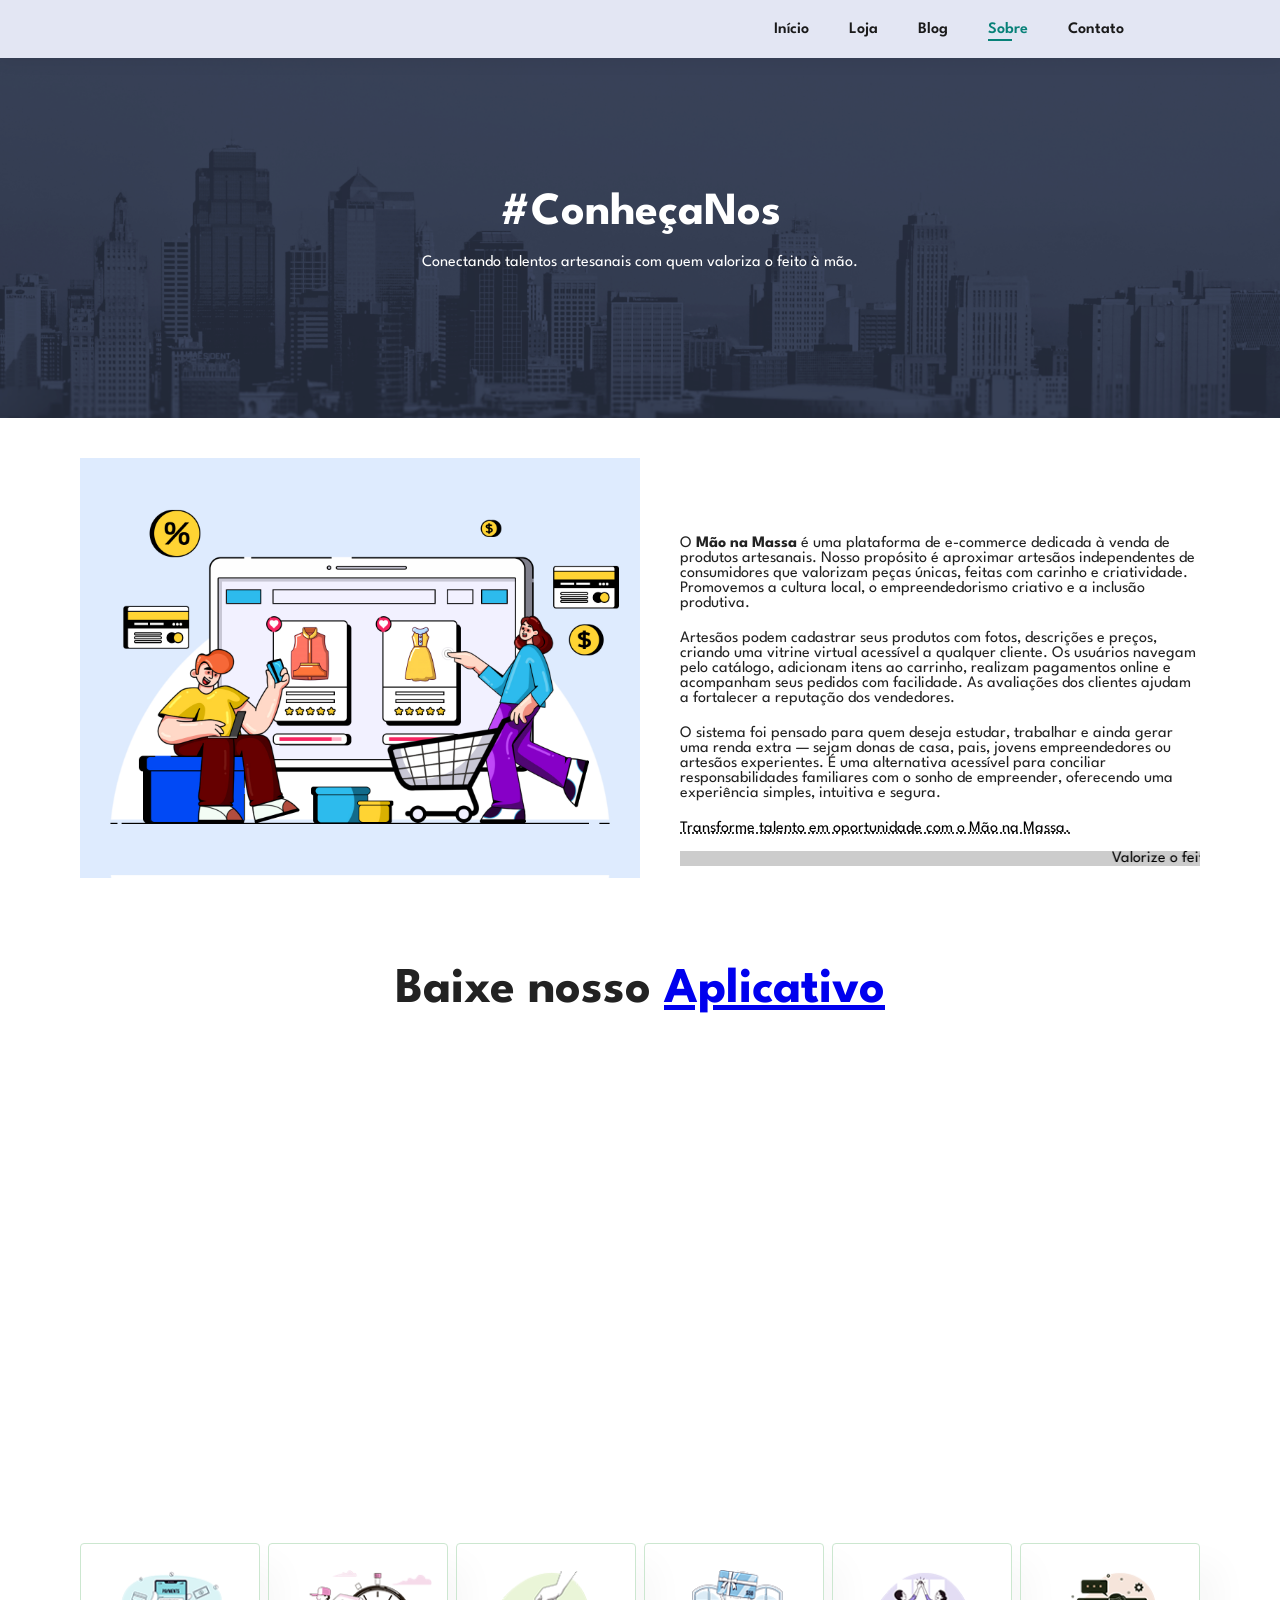
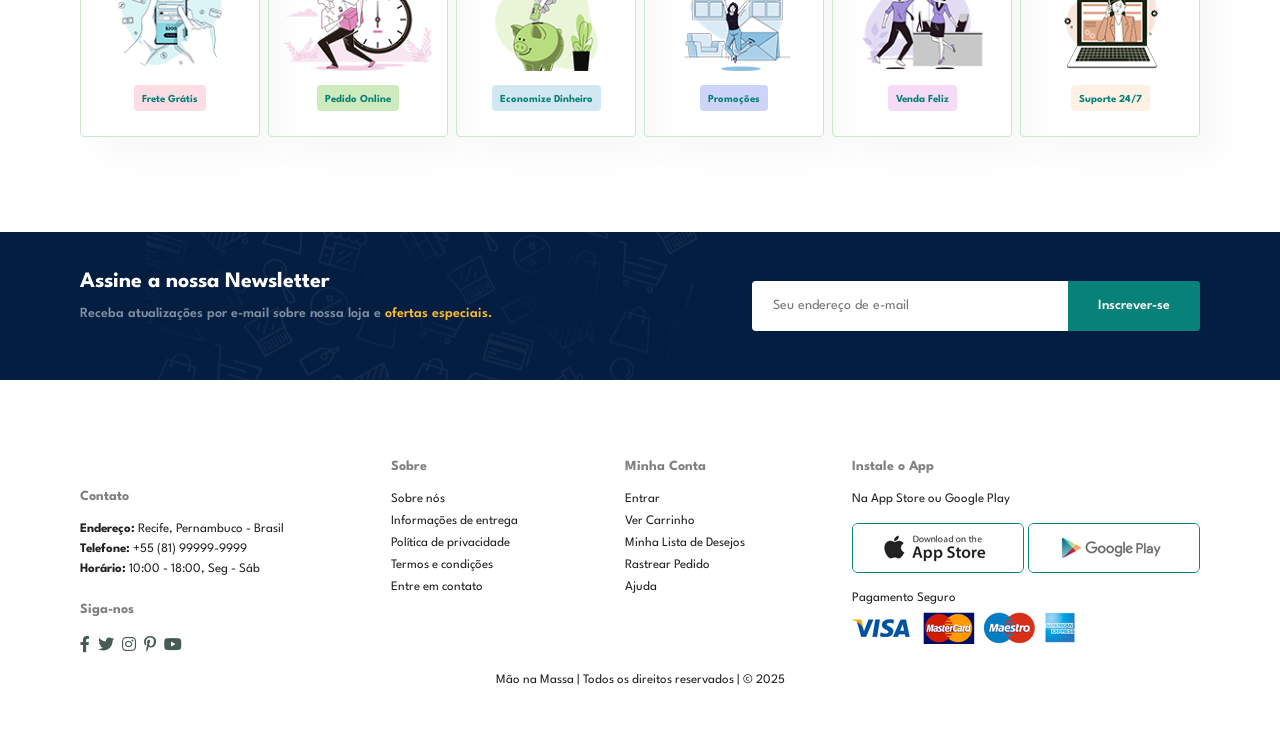
==== about.html @ 7a9ef078 "inicial" ====
<!DOCTYPE html>
<html lang="pt-BR">

<head>
    <meta charset="UTF-8">
    <meta http-equiv="X-UA-Compatible" content="IE=edge">
    <meta name="viewport" content="width=device-width, initial-scale=1.0">
    <title>Loja Virtual</title>

    <!-- font-awesome cdn link -->
    <link rel="stylesheet" href="https://pro.fontawesome.com/releases/v5.10.0/css/all.css" />

    <!-- link do arquivo CSS personalizado -->
    <link rel="stylesheet" href="style.css">
</head>

<body>

    <section id="header">
        <a href="#"><img src="images/logo.png" class="logo" alt=""></a>
        <div>
            <ul id="navbar">
                <li><a href="index.html">Início</a></li>
                <li><a href="shop.html">Loja</a></li>
                <li><a href="blog.html">Blog</a></li>
                <li><a class="active" href="about.html">Sobre</a></li>
                <li><a href="contact.html">Contato</a></li>
                <li id="lg-bag"><a href="cart.html"><i class="far fa-shopping-bag"></i></a></li>
                <a href="#" id="close"><i class="far fa-times"></i></a>
            </ul>
        </div>
        <div id="mobile">
            <a href="cart.html"><i class="far fa-shopping-bag"></i></a>
            <i id="bar" class="fas fa-outdent"></i>
        </div>
    </section>

    <section id="page-header" class="about-header">
        <h2>#ConheçaNos</h2>
        <p>Conectando talentos artesanais com quem valoriza o feito à mão.</p>
    </section>
    
    <section id="about-head" class="section-p1">
        <img src="images/about/a6.jpg" alt="Artesão trabalhando em peça artesanal">
        <div>
            <h2>Quem Somos?</h2>
            <p>O <strong>Mão na Massa</strong> é uma plataforma de e-commerce dedicada à venda de produtos artesanais. Nosso propósito é aproximar artesãos independentes de consumidores que valorizam peças únicas, feitas com carinho e criatividade. Promovemos a cultura local, o empreendedorismo criativo e a inclusão produtiva.</p>
            <p>Artesãos podem cadastrar seus produtos com fotos, descrições e preços, criando uma vitrine virtual acessível a qualquer cliente. Os usuários navegam pelo catálogo, adicionam itens ao carrinho, realizam pagamentos online e acompanham seus pedidos com facilidade. As avaliações dos clientes ajudam a fortalecer a reputação dos vendedores.</p>
            <p>O sistema foi pensado para quem deseja estudar, trabalhar e ainda gerar uma renda extra — sejam donas de casa, pais, jovens empreendedores ou artesãos experientes. É uma alternativa acessível para conciliar responsabilidades familiares com o sonho de empreender, oferecendo uma experiência simples, intuitiva e segura.</p>
            <abbr title="">Transforme talento em oportunidade com o Mão na Massa.</abbr>
            <br><br>
            <marquee bgcolor="#ccc" loop="-1" scrollamount="5" width="100%">
                Valorize o feito à mão. Compre de quem faz com o coração.
            </marquee>
        </div>
    </section>

    <section id="about-app" class="section-p1">
        <h1>Baixe nosso <a href="#">Aplicativo</a></h1>
        <div class="video">
            <video autoplay muted loop src="images/about/1.mp4"></video>
        </div>
    </section>

    <section id="feature" class="section-p1">
        <div class="fe-box">
            <img src="images/features/f1.png" alt="">
            <h6>Frete Grátis</h6>
        </div>
        <div class="fe-box">
            <img src="images/features/f2.png" alt="">
            <h6>Pedido Online</h6>
        </div>
        <div class="fe-box">
            <img src="images/features/f3.png" alt="">
            <h6>Economize Dinheiro</h6>
        </div>
        <div class="fe-box">
            <img src="images/features/f4.png" alt="">
            <h6>Promoções</h6>
        </div>
        <div class="fe-box">
            <img src="images/features/f5.png" alt="">
            <h6>Venda Feliz</h6>
        </div>
        <div class="fe-box">
            <img src="images/features/f6.png" alt="">
            <h6>Suporte 24/7</h6>
        </div>
    </section>

    <section id="newsletter" class="section-p1 section-m1">
        <div class="newstext">
            <h4>Assine a nossa Newsletter</h4>
            <p>Receba atualizações por e-mail sobre nossa loja e <span>ofertas especiais.</span></p>
        </div>
        <div class="form">
            <input type="text" placeholder="Seu endereço de e-mail">
            <button class="normal">Inscrever-se</button>
        </div>
    </section>

    <footer class="section-p1">
        <div class="col">
            <img class="logo" src="images/logo.png" alt="">
            <h4>Contato</h4>
            <p><strong>Endereço:</strong> Recife, Pernambuco - Brasil</p>
            <p><strong>Telefone:</strong> +55 (81) 99999-9999</p>
            <p><strong>Horário:</strong> 10:00 - 18:00, Seg - Sáb</p>
            <div class="follow">
                <h4>Siga-nos</h4>
                <div class="icon">
                    <i class="fab fa-facebook-f"></i>
                    <i class="fab fa-twitter"></i>
                    <i class="fab fa-instagram"></i>
                    <i class="fab fa-pinterest-p"></i>
                    <i class="fab fa-youtube"></i>
                </div>
            </div>
        </div>
        <div class="col">
            <h4>Sobre</h4>
            <a href="#">Sobre nós</a>
            <a href="#">Informações de entrega</a>
            <a href="#">Política de privacidade</a>
            <a href="#">Termos e condições</a>
            <a href="#">Entre em contato</a>
        </div>
        <div class="col">
            <h4>Minha Conta</h4>
            <a href="#">Entrar</a>
            <a href="#">Ver Carrinho</a>
            <a href="#">Minha Lista de Desejos</a>
            <a href="#">Rastrear Pedido</a>
            <a href="#">Ajuda</a>
        </div>
        <div class="col install">
            <h4>Instale o App</h4>
            <p>Na App Store ou Google Play</p>
            <div class="row">
                <img src="images/pay/app.jpg" alt="">
                <img src="images/pay/play.jpg" alt="">
            </div>
            <p>Pagamento Seguro</p>
            <img src="images/pay/pay.png" alt="">
        </div>
        <div class="copyright">
            <p>Mão na Massa | Todos os direitos reservados | &#169; 2025</p>
        </div>
    </footer>

    <!-- link do arquivo JavaScript -->
    <script src="script.js"></script>
</body>

</html>
---- style.css ----
@import url('https://fonts.googleapis.com/css2?family=Spartan:wght@100;200;300;400;500;600;700;800;900&display=swap');

* {
    margin: 0;
    padding: 0;
    box-sizing: border-box;
    font-family: 'Spartan',sans-serif;
}

h1 {
    font-size: 50px;
    line-height: 64px;
    color: #222;
}

h2 {
    font-size: 46px;
    line-height: 54px;
    color: #ffffff;
}

#hero p{
    color: #fff;
}

h4 {
    font-size: 20px;
    color: #818080;
}

h6 {
    font-weight: 700;
    font-size: 12x;
}

p {
    font-size: 16px;
    color: #222;
    margin: 15px 0 20px 0;
}

.section-p1 {
    padding: 40px 80px;
}

.section-m1 {
    margin: 40px 0;
}

button.normal {
    font-size: 14px;
    font-weight: 600;
    padding: 15px 30px;
    color: #000;
    background-color: #fff;
    border-radius: 4px;
    cursor: pointer;
    border: none;
    outline: none;
    transition: 0.2s ease;
}

button.white {
    font-size: 13px;
    font-weight: 600;
    padding: 11px 18px;
    color: #fff;
    background-color: transparent;
    cursor: pointer;
    border: 1px solid #fff;
    outline: none;
    transition: 0.2s ease;
}

body {
    width: 100%;
}

/* Header Start */

#header {
    display: flex;
    align-items: center;
    justify-content: space-between;
    padding: 20px 80px;
    background: #E3E6F3;
    box-shadow: 0 5px 15px rgba(0, 0, 0, 0.06);
    z-index: 999;
    position: sticky;
    top: 0;
}

#navbar {
    display: flex;
    align-items: center;
    justify-content: center;
}

#navbar li {
    list-style: none;
    padding: 0 20px;
    position: relative;
}

#navbar li a {
    text-decoration: none;
    font-size: 16px;
    font-weight: 600;
    color: #1a1a1a;
    transition: 0.3s ease; 
}

#navbar li a:hover,
#navbar li a.active {
    color: #088178;
}

#navbar li a:hover::after,
#navbar li a.active::after {
    content: "";
    width: 30%;
    height: 2px;
    background: #088178;
    position: absolute;
    bottom: -4px;
    left: 20px;
}

#close {
    display: none;
}

#mobile {
    display: none;
    align-items: center;
}

/* Home Page */

#hero {
    background-image: url(images/hero4.jpg);
    width: 100%;
    height: 90vh;
    background-size: cover;
    background-position: top 25% right 0;
    padding: 0 80px;
    display: flex;
    flex-direction: column;
    align-items: flex-start;
    justify-content: center;
}

#hero h4 {
    padding-bottom: 15px;
}

#hero h1 {
    color: #088178;
}

#hero button {
    background-image: url(images/button.png);
    background-color: transparent;
    color: #088178;
    border: 0;
    padding: 14px 80px 14px 65px;
    background-repeat: no-repeat;
    cursor: pointer;
    font-weight: 700;
    font-size: 15px;
}

#feature {
    display: flex;
    align-items: center;
    justify-content: space-between;
    flex-wrap: wrap;
}

#feature .fe-box {
    width: 180px;
    text-align: center;
    padding: 25px 15px;
    box-shadow: 20px 20px 34px rgba(0, 0, 0, 0.03);
    border: 1px solid #cce7d0;
    border-radius: 4px;
    margin: 15px 0;
}

#feature .fe-box:hover {
    box-shadow: 10px 10px 54px rgba(70, 62, 221, 0.1);
}

#feature .fe-box img{
    width: 100%;
    margin-bottom: 10px;
}

#feature .fe-box h6 {
    display: inline-block;
    padding: 9px 8px 6px 8px;
    line-height: 1;
    border-radius: 4px;
    color: #088178;
    background-color: #fddde4;
}

#feature .fe-box:nth-child(2) h6 {
    background-color: #cdebbc;
}

#feature .fe-box:nth-child(3) h6 {
    background-color: #d1e8f2;
}

#feature .fe-box:nth-child(4) h6 {
    background-color: #cdd4f8;
}

#feature .fe-box:nth-child(5) h6 {
    background-color: #f6dbf6;
}

#feature .fe-box:nth-child(6) h6 {
    background-color: #fff2e5;
}

#product1 {
    text-align: center;
}

#product1 .pro-container {
    display: flex;
    justify-content: space-between;
    padding-top: 20px;
    flex-wrap: wrap;
}

#product1 .pro {
    width: 23%;
    min-width: 250px;
    padding: 10px 12px;
    border: 1px solid #cce7d0;
    border-radius: 25px;
    cursor: pointer;
    box-shadow: 20px 20px 30px rgba(0, 0, 0, 0.02);
    margin: 15px 0;
    transition: 0.2s ease;
    position: relative;
}

#product1 .pro:hover {
    box-shadow: 20px 20px 30px rgba(0, 0, 0, 0.06);
}

#product1 .pro img {
    width: 100%;
    border-radius: 20px;   
}

#product1 .pro .des {
    text-align: start;
    padding: 10px 0;
}

#product1 .pro .des span {
    color: #606063;
    font-size: 12px;
}

#product1 .pro .des h5 {
    padding-top: 7px;
    color: #1a1a1a;
    font-size: 14px;
}

#product1 .pro .des i {
    font-size: 12px;
    color: rgb(243, 181, 25);
}

#product1 .pro .des h4 {
    padding-top: 7px;
    font-size: 15px;
    font-weight: 700;
    color: #088178;
}

#product1 .pro .cart {
    width: 40px;
    height: 40px;
    line-height: 40px;
    border-radius: 50px;
    background-color: #e8f6ea;
    font-weight: 500;
    color: #088178;
    border: 1px solid #cce7d0;
    position: absolute;
    bottom: 20px;
    right: 10px;
}

#banner {
    display: flex;
    flex-direction: column;
    justify-content: center;
    align-items: center;
    text-align: center;
    background-image: url(images/banner/b2.jpg);
    background-size: cover;
    background-position: center;
    width: 100%;
    height: 40vh;
}

#banner h4 {
    color: #fff;
    font-size: 16px;
}

#banner h2 {
    color: #fff;
    font-size: 30px;
    padding: 10px 0;
}

#banner h2 span {
    color: #ef3636;
}

#banner button:hover {
    background-color: #088178;
    color: #fff;
}






#newsletter {
    display: flex;
    justify-content: space-between;
    align-items: center;
    flex-wrap: wrap;
    background-image: url(images/banner/b14.png);
    background-repeat: no-repeat;
    background-position: 20% 30%;
    background-color: #041e42;
}

#newsletter h4 {
    font-size: 22px;
    font-weight: 700;
    color: #fff;
}

#newsletter p {
    font-size: 14px;
    font-weight: 600;
    color: #818EA0;
}

#newsletter p span{ 
    color: #ffbd27;
}

#newsletter .form {
    display: flex;
    width: 40%;
}

#newsletter input {
    height: 3.125rem;
    padding: 0 1.25rem;
    font-size: 14px;
    width: 100%;
    border: 1px solid transparent;
    border-radius: 4px;
    outline: none;
    border-top-right-radius: 0;
    border-bottom-right-radius: 0;
}

#newsletter button {
    background-color: #088178;
    color: #fff;
    white-space: nowrap;
    border-top-left-radius: 0;
    border-bottom-left-radius: 0;
}

footer {
    display: flex;
    justify-content: space-between;
    flex-wrap: wrap;
}

footer .col {
    display: flex;
    flex-direction: column;
    align-items: flex-start;
    margin-bottom: 20px;
}

footer .logo {
    margin-bottom: 30px;
}

footer h4 {
    font-size: 14px;
    padding-bottom: 20px;
}

footer p {
    font-size: 13px;
    margin: 0 0 8px 0;
}

footer a {
    font-size: 13px;
    text-decoration: none;
    color: #222;
    margin: 0 0 10px 0;
}

footer .follow {
    margin-top: 20px;
}

footer .follow i{
    color: #465b52;
    padding-right: 4px;
    cursor: pointer;
}

footer .install .row img{
    border: 1px solid #088178;
    border-radius: 6px;
    margin: 10px 0 15px 0;
}

footer .follow i:hover,
footer a:hover {
    color: #088178;
}

footer .copyright {
    width: 100%;
    text-align: center;
}

/* Shop Page */

#page-header {
    background-image: url(images/banner/b1.jpg);
    width: 100%;
    height: 40vh;
    background-size: cover;
    display: flex;
    justify-content: center;
    text-align: center;
    flex-direction: column;
    padding: 14px;
}

#page-header h2,
#page-header p {
    color: #fff;
}

#pagination {
    text-align: center;
}

#pagination a {
    text-decoration: none;
    background-color: #088178;
    padding: 15px 20px;
    border-radius: 4px;
    color: #fff;
    font-weight: 600;
}

#pagination a i {
    font-size: 16px;
    font-weight: 600;
}

/* Single Product Page */

#productdetails {
    display: flex;
    margin-top: 20px;
}

#productdetails .single-pro-image{
    width: 40%;
    margin-right: 50px;
}

.small-image-group {
    display: flex;
    justify-content: space-between;
}

.small-img-col {
    flex-basis: 24%;
    cursor: pointer;
}

#productdetails .single-pro-details {
    width: 50%;
    padding-top: 30px;
}

#productdetails .single-pro-details h4 {
    padding: 40px 0 20px 0;
}

#productdetails .single-pro-details h2 {
    font-size: 26px;
}

#productdetails .single-pro-details select {
    display: block;
    padding: 5px 10px;
    margin-bottom: 10px;
}

#productdetails .single-pro-details input {
    width: 50px;
    height: 47px;
    padding-left: 10px;
    font-size: 16px;
    margin-right: 10px;
}

#productdetails .single-pro-details button {
    background-color: #088178;
    color: #fff;
}

#productdetails .single-pro-details input:focus {
    outline: none;
}

#productdetails .single-pro-details span {
    line-height: 25px;
}

/* Blog Page */

#page-header.blog-header {
    background-image: url(images/banner/b19.jpg);
}

#blog {
    padding: 150px 150px 0 150px;
}

#blog .blog-box {
    display: flex;
    align-items: center;
    width: 100%;
    position: relative;
    padding-bottom: 90px;
}

#blog .blog-img {
    width: 50%;
    margin-right: 40px;
}

#blog img {
    width: 100%;
    height: 300px;
    object-fit: cover;
}

#blog .blog-details {
    width: 50%;
}

#blog .blog-details a {
    text-decoration: none;
    font-size: 11px;
    color: #000;
    font-weight: 700;
    position: relative;
    transition: 0.3s;
}

#blog .blog-details a::after {
    content: "";
    width: 50px;
    height: 1px;
    background-color: #000;
    position: absolute;
    top: 4px;
    right: -60px;
}

#blog .blog-details a:hover {
    color: #088178;
}

#blog .blog-details a:hover::after {
    background-color: #088178;
}

#blog .blog-box h1 {
    position: absolute;
    top: -40px;
    left: 0;
    font-size: 70px;
    font-weight: 700;
    color: #c9cbce;
    z-index: -9;
}

/* About Page */

#page-header.about-header {
    background-image: url(images/about/banner.png);
}

#about-head {
    display: flex;
    align-items: center;
}

#about-head img {
    width: 50%;
    height: auto;
}

#about-head div {
    padding-left: 40px;
}


#about-app {
    text-align: center;
}

#about-app .video {
    width: 70%;
    height: 100%;
    margin: 30px auto 0 auto;
} 

#about-app .video video {
    width: 100%;
    height: 100%;
    border-radius: 20px;
}

/* Contact Page */

#contact-details {
    display: flex;
    align-items: center;
    justify-content: space-between;
}

#contact-details .details {
    width: 40%;
}

#contact-details .details span,
#form-details form span {
    font-size: 12px;
}

#contact-details .details h2,
#form-details form h2 {
    font-size: 26px;
    line-height: 35px;
    padding: 20px 0;
}

#contact-details .details h3 {
    font-size: 16px;
    padding-bottom: 15px;
}

#contact-details .details li {
    list-style: none;
    display: flex;
    padding: 10px 0;
    align-items: center;
}

#contact-details .details li i {
    font-size: 14px;
    padding-right: 22px;
}

#contact-details .details li p {
    margin: 0;
    font-size: 14px;
}

#contact-details .map {
    width: 55%;
    height: 400px;
}

#contact-details .map iframe {
    width: 100%;
    height: 100%;
}

#form-details {
    display: flex;
    justify-content: space-between;
    margin: 30px;
    padding: 80px;
    border: 1px solid #e1e1e1;
}

#form-details form {
    width: 65%;
    display: flex;
    flex-direction: column;
    align-items: flex-start;
}

#form-details form input,
#form-details form textarea {
    width: 100%;
    padding: 12px 15px;
    outline: none;
    margin-bottom: 20px;
    border: 1px solid #e1e1e1;
}

#form-details form button {
    background-color: #088178;
    color: #fff;
}

#form-details .people div {
    padding-bottom: 25px;
    display: flex;
    align-items: flex-start;
}

#form-details .people div img {
    width: 65px;
    height: 65px;
    object-fit: cover;
    margin-right: 15px;
}

#form-details .people div p {
    margin: 0;
    font-size: 13px;
    line-height: 25px;
}

#form-details .people div span {
    display: block;
    color: #000;
    font-size: 16px;
    font-weight: 600;
}

/* Cart Page */

#cart {
    overflow-x: auto;
}

#cart table {
    width: 100%;
    border-collapse: collapse;
    table-layout: fixed;
    white-space: nowrap;
}

#cart table img {
    width: 70px;
}

#cart table td:nth-child(1) {
    width: 100px;
    text-align: center;
}

#cart table td:nth-child(2) {
    width: 150px;
    text-align: center;
}

#cart table td:nth-child(3) {
    width: 250px;
    text-align: center;
}

#cart table td:nth-child(4),
#cart table td:nth-child(5),
#cart table td:nth-child(6) {
    width: 150px;
    text-align: center;
}

#cart table td:nth-child(5) input{
    width: 70px;
    padding: 10px 5px 10px 15px;
}

#cart table thead {
    border: 1px solid #e2e9e1;
    border-left: none;
    border-right: none;
}

#cart table thead td {
    font-weight: 700;
    text-transform: uppercase;
    font-size: 13px;
    padding: 18px 0;
}

#cart table tbody tr td {
    padding-top: 15px;
}

#cart table tbody td {
    font-size: 13px;
}

#cart-add {
    display: flex;
    flex-wrap: wrap;
    justify-content: space-between;
}

#cart-add .coupon {
    width: 50%;
    margin-bottom: 30px;
}

#cart-add .coupon h3,
#cart-add .subtotal h3 {
    padding-bottom: 15px;
}
 
#cart-add .coupon input {
    padding: 10px 20px;
    outline: none;
    width: 60%;
    margin-right: 10px;
    border: 1px solid #e2e9e1;
}

#cart-add .coupon button,
#cart-add .subtotal button {
    background-color: #088178;
    color: #fff;
    padding: 12px 20px;
}

#cart-add .subtotal {
    width: 50%;
    margin-bottom: 30px;
    border: 1px solid #e2e9e1;
    padding: 30px;
}

#cart-add .subtotal table {
    border-collapse: collapse;
    width: 100%;
    margin-bottom: 20px;
}

#cart-add .subtotal table td {
    width: 50%;
    border: 1px solid #e2e9e1;
    padding: 10px;
    font-size: 13px;
}

/* Media Query */

@media (max-width: 799px) {
    .section-p1 {
        padding: 40px 40px;
    } 

    #navbar {
        display: flex;
        flex-direction: column;
        align-items: flex-start;
        justify-content: flex-start;
        position: fixed;
        top: 0;
        right: -300px;
        height: 100vh;
        width: 300px;
        background-color: #E3E6F3;
        box-shadow: 0 40px 60px rgba(0, 0, 0, 0.1);
        padding: 80px 0 0 10px;
        transition: 0.3s;
    }

    #navbar.active {
        right: 0px;
    }

    #navbar li {
        margin-bottom: 25px;
    }

    #mobile {
        display: flex;
        align-items: center;
    }

    #mobile i {
        color: #1a1a1a;
        font-size: 24px;
        padding-left: 20px;
    }

    #close {
        display: initial;
        position: absolute;
        top: 30px;
        left: 30px;
        color: #222;
        font-size: 24px;
    }

    #lg-bag {
        display: none;
    }

    #hero {
        height: 70vh;
        padding: 0 80px;
        background-position: top 30% right 30%;
    }

    #feature {
        justify-content: center;
    }

    #feature .fe-box {
        margin: 15px 15px;
    }

    #product1 .pro-container {
        justify-content: center;
    }

    #product1 .pro {
        margin: 15px;
    }

    #banner {
        height: 20vh;
    }

    #sm-banner .banner-box {
        min-height: 100%;
        height: 30vh;
    }

    #banner3 {
        padding: 0 40px;
    }

    #banner3 .banner-box {
        width: 28%;
    }

    #newsletter .form {
        width: 70%;
    }

    /* Contact Page */

    #form-details {
        padding: 40px;
    }

    #form-details form {
        width: 50%;
    }
}

@media (max-width: 477px) {
    .section-p1 {
        padding: 20px;
    }

    #header {
        padding: 10px 30px;
    }

    h1 {
        font-size: 38px;
    }

    h2 {
        font-size: 32px;
    }

    #hero {
        padding: 0 20px;
        background-position: 55%;
    }

    #feature {
        justify-content: space-between;
    }

    #feature .fe-box {
        width: 155px;
        margin: 0 0 15px 0;
    }

    #product .pro {
        width: 100%;
    }
    
    #banner {
        height: 40vh;
    }

    #sm-banner .banner-box {
        height: 40vh;
        margin-bottom: 20px;
    }

    #banner3 {
        padding: 0 20px;
    }

    #banner3 .banner-box {
        width: 100%;
    }

    #newsletter {
        padding: 40px 20px;
    }

    #newsletter .form {
        width: 100%;
    }

    footer .copyright {
        text-align: start;
    }

    /* Single Product */
    #productdetails {
        display: flex;
        flex-direction: column;
    }

    #productdetails .single-pro-image {
        width: 100%;
        margin-right: 0px;
    }

    #productdetails .single-pro-details {
        width: 100%;
    }

    /* Blog Page */
    #blog {
        padding: 100px 20px 0 20px;
    }

    #blog .blog-box {
        display: flex;
        flex-direction: column;
        align-items: flex-start;
    }

    #blog .blog-img {
        width: 100%;
        margin-right: 0px;
        margin-bottom: 30px;
    }

    #blog .blog-details {
        width: 100%;
    }

    /* About Page */
    
    #about-head {
        flex-direction: column;
    }

    #about-head img {
        width: 100%;
        margin-bottom: 20px;
    }

    #about-head div {
        padding-left: 0px;
    }

    #about-app .video {
        width: 100%;
    }

    /* Contact Page */

    #contact-details {
        flex-direction: column;
    }

    #contact-details .details {
        width: 100%;
        margin-bottom: 30px;
    }

    #contact-details .map {
        width: 100%;
    }

    #form-details {
        margin: 10px;
        padding: 30px 10px;
        flex-wrap: wrap;
    }

    #form-details form {
        width: 100%;
        margin-bottom: 30px;
    }

    /* Cart Page */

    #cart-add {
        flex-direction: column;
    }

    #cart-add .coupon {
        width: 100%;
    }

    #cart-add .subtotal {
        width: 100%;
        padding: 20px;
    }
}
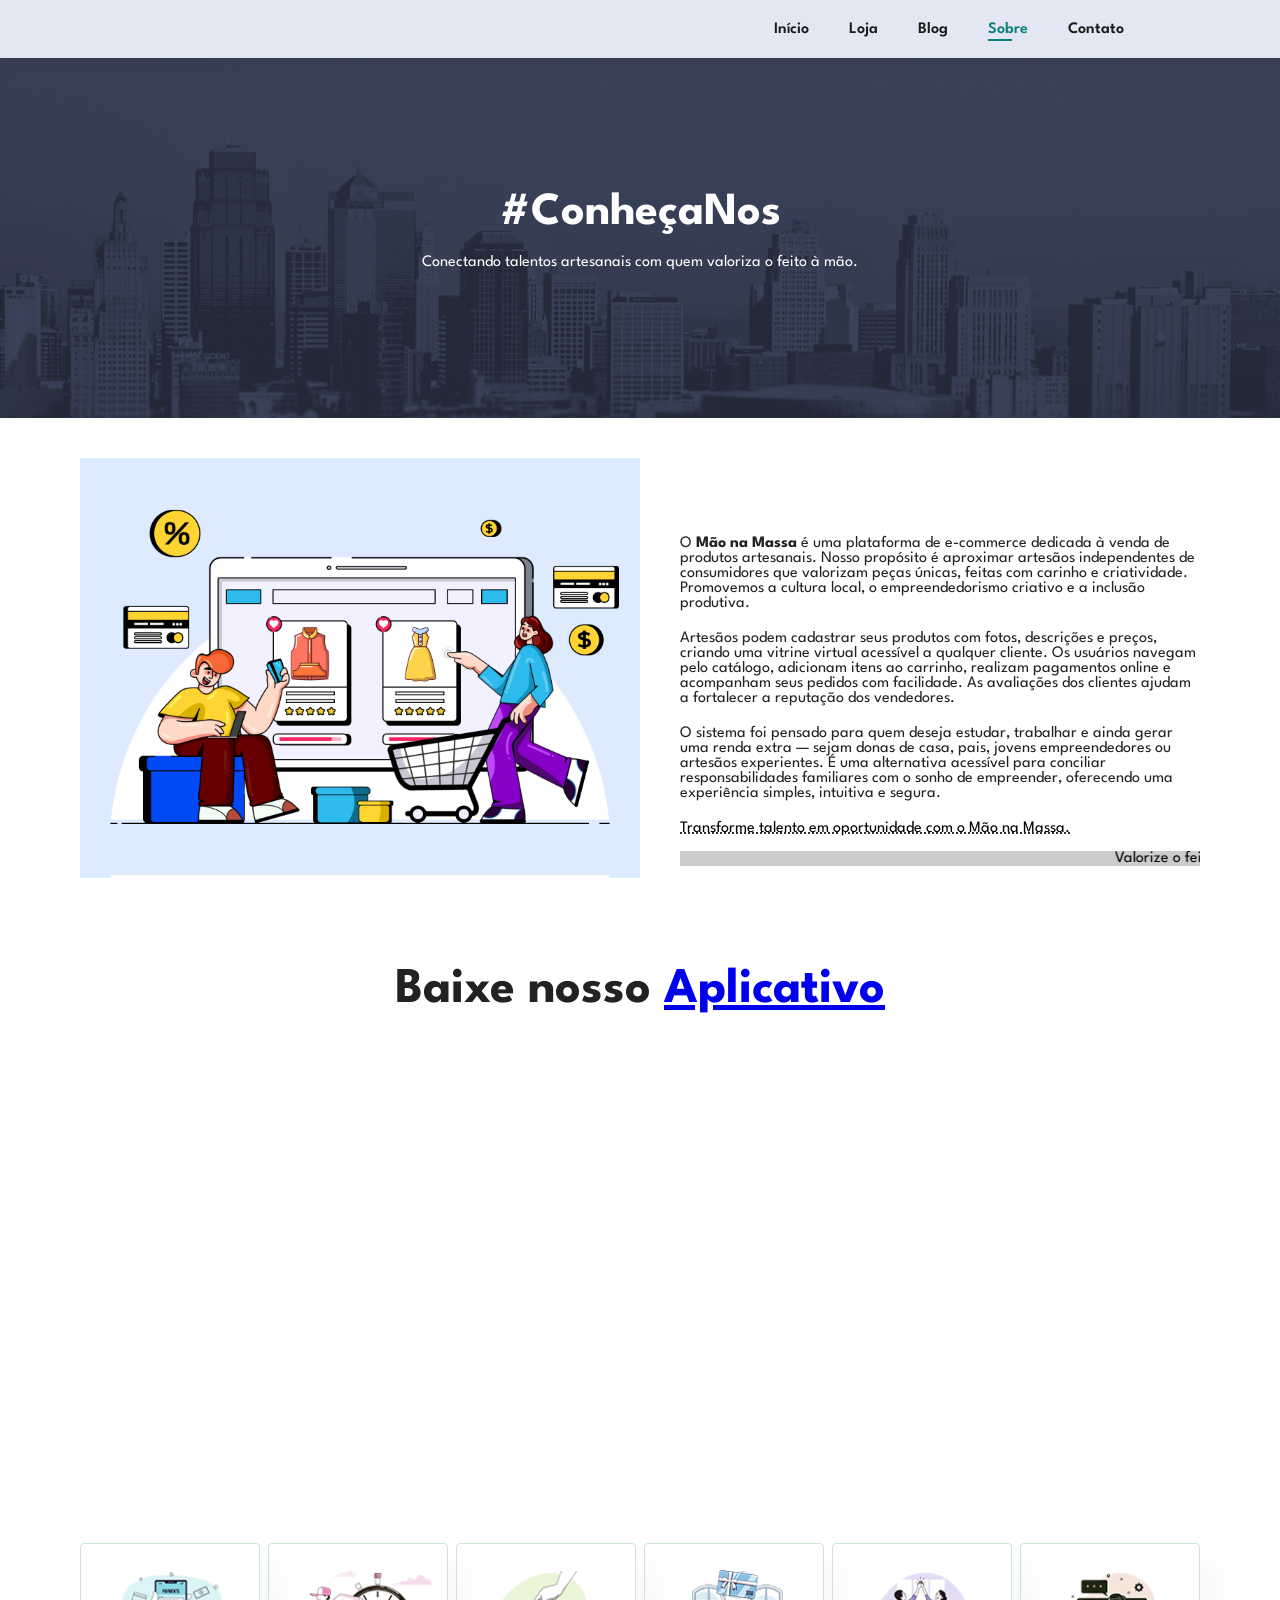
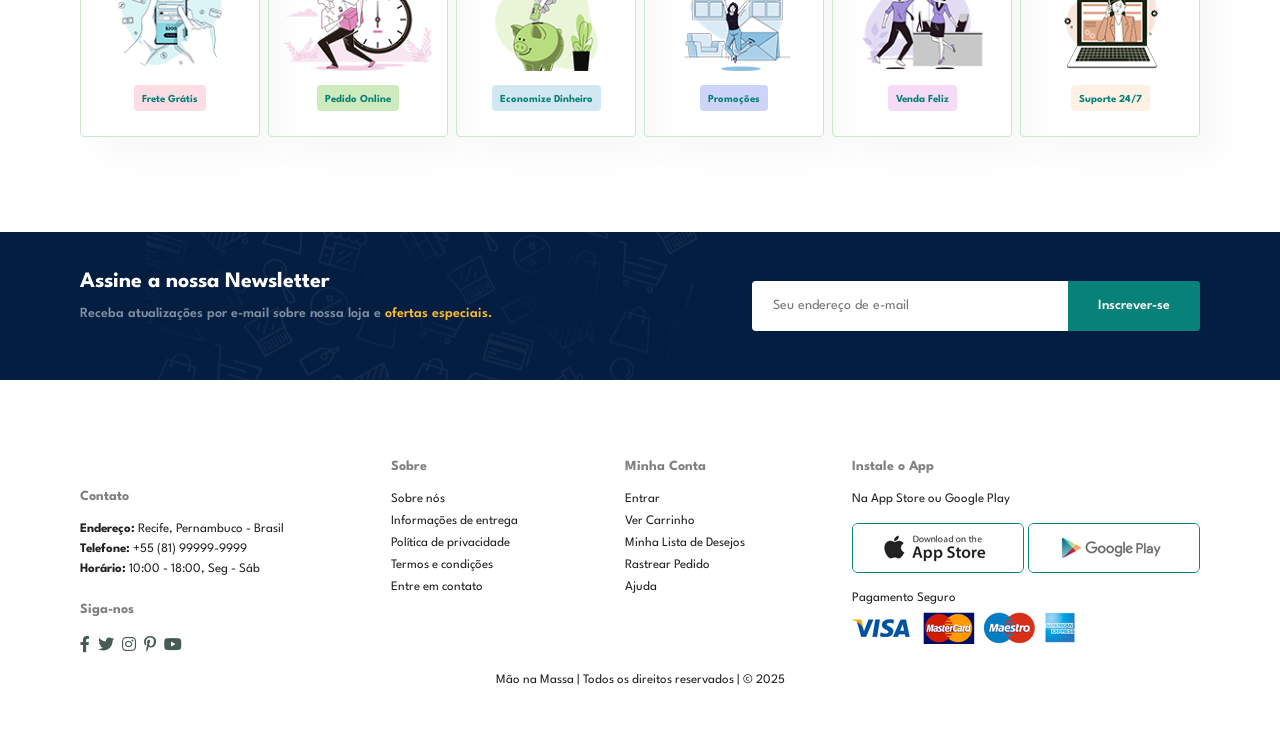
==== commit 11307103: "Att descrições" ====
--- a/about.html
+++ b/about.html
@@ -5,7 +5,7 @@
     <meta charset="UTF-8">
     <meta http-equiv="X-UA-Compatible" content="IE=edge">
     <meta name="viewport" content="width=device-width, initial-scale=1.0">
-    <title>Loja Virtual</title>
+    <title>Sobre - Mão na Massa</title>
 
     <!-- font-awesome cdn link -->
     <link rel="stylesheet" href="https://pro.fontawesome.com/releases/v5.10.0/css/all.css" />
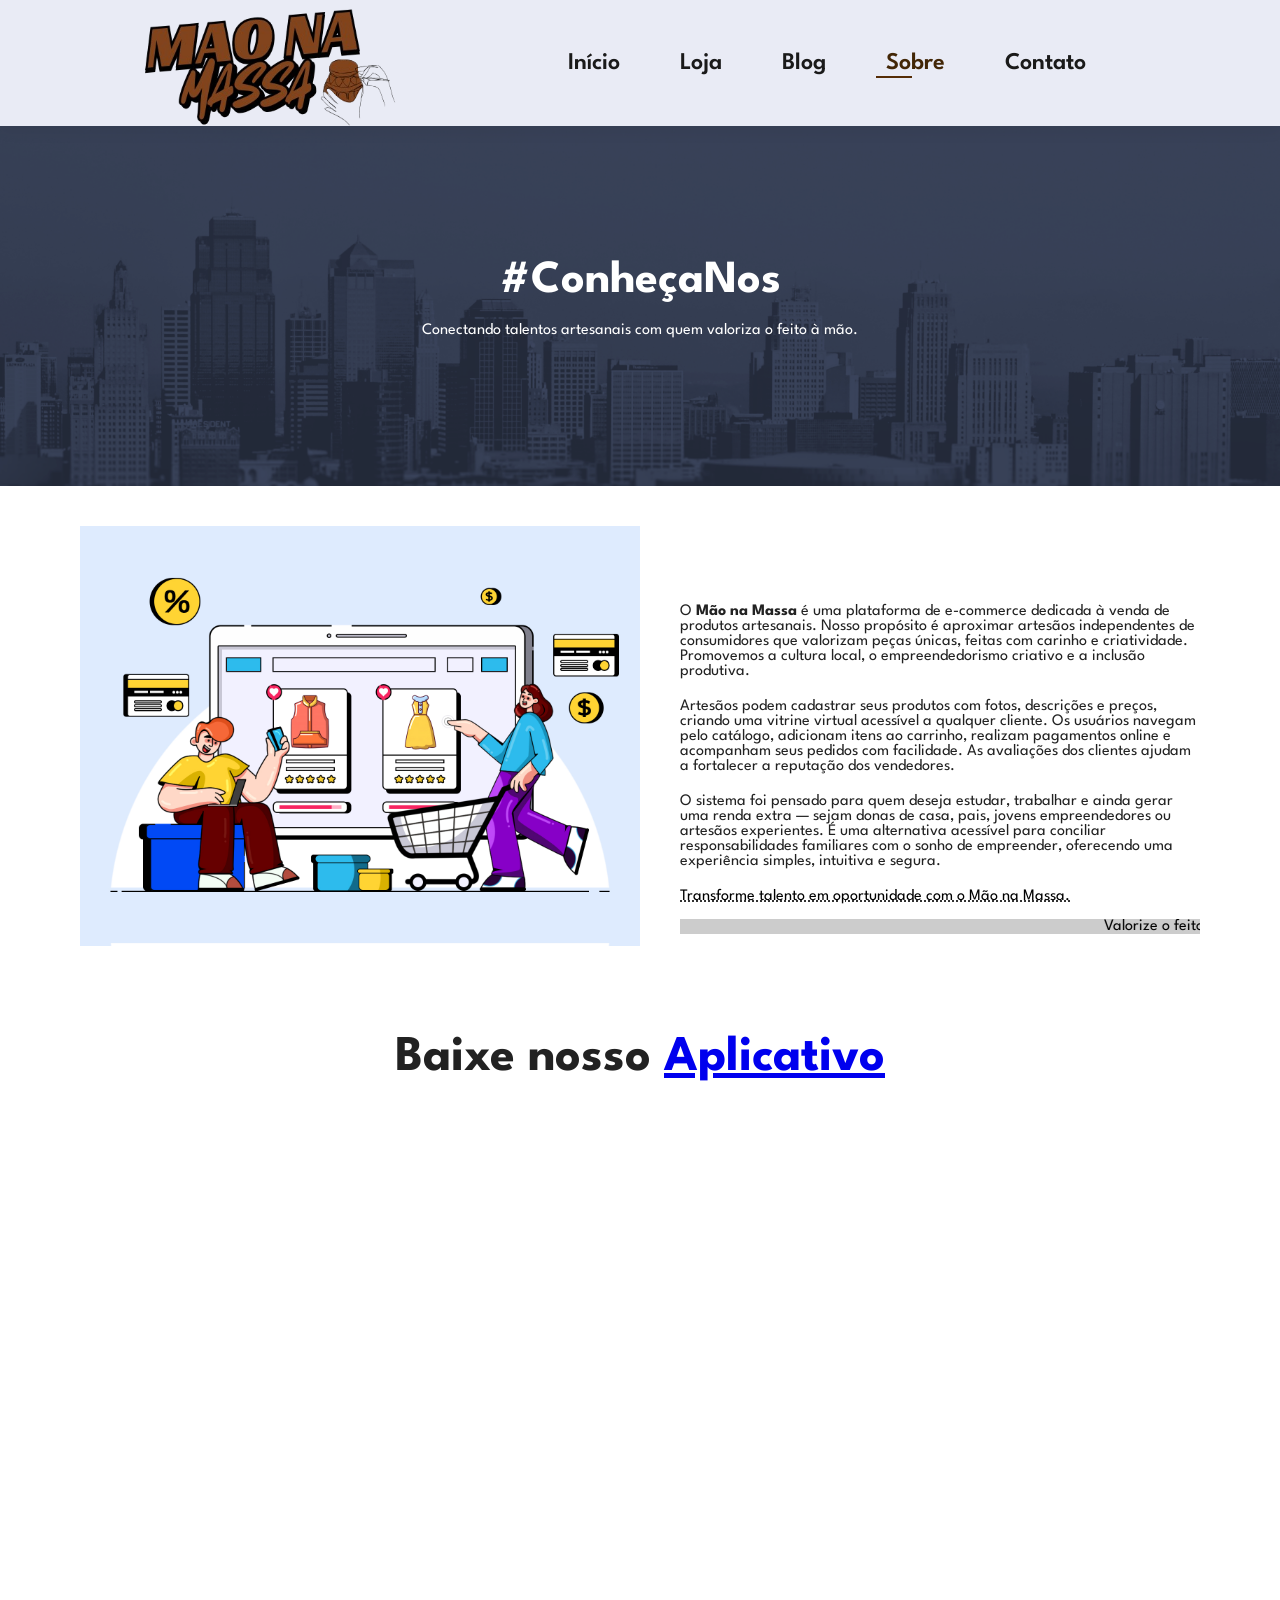
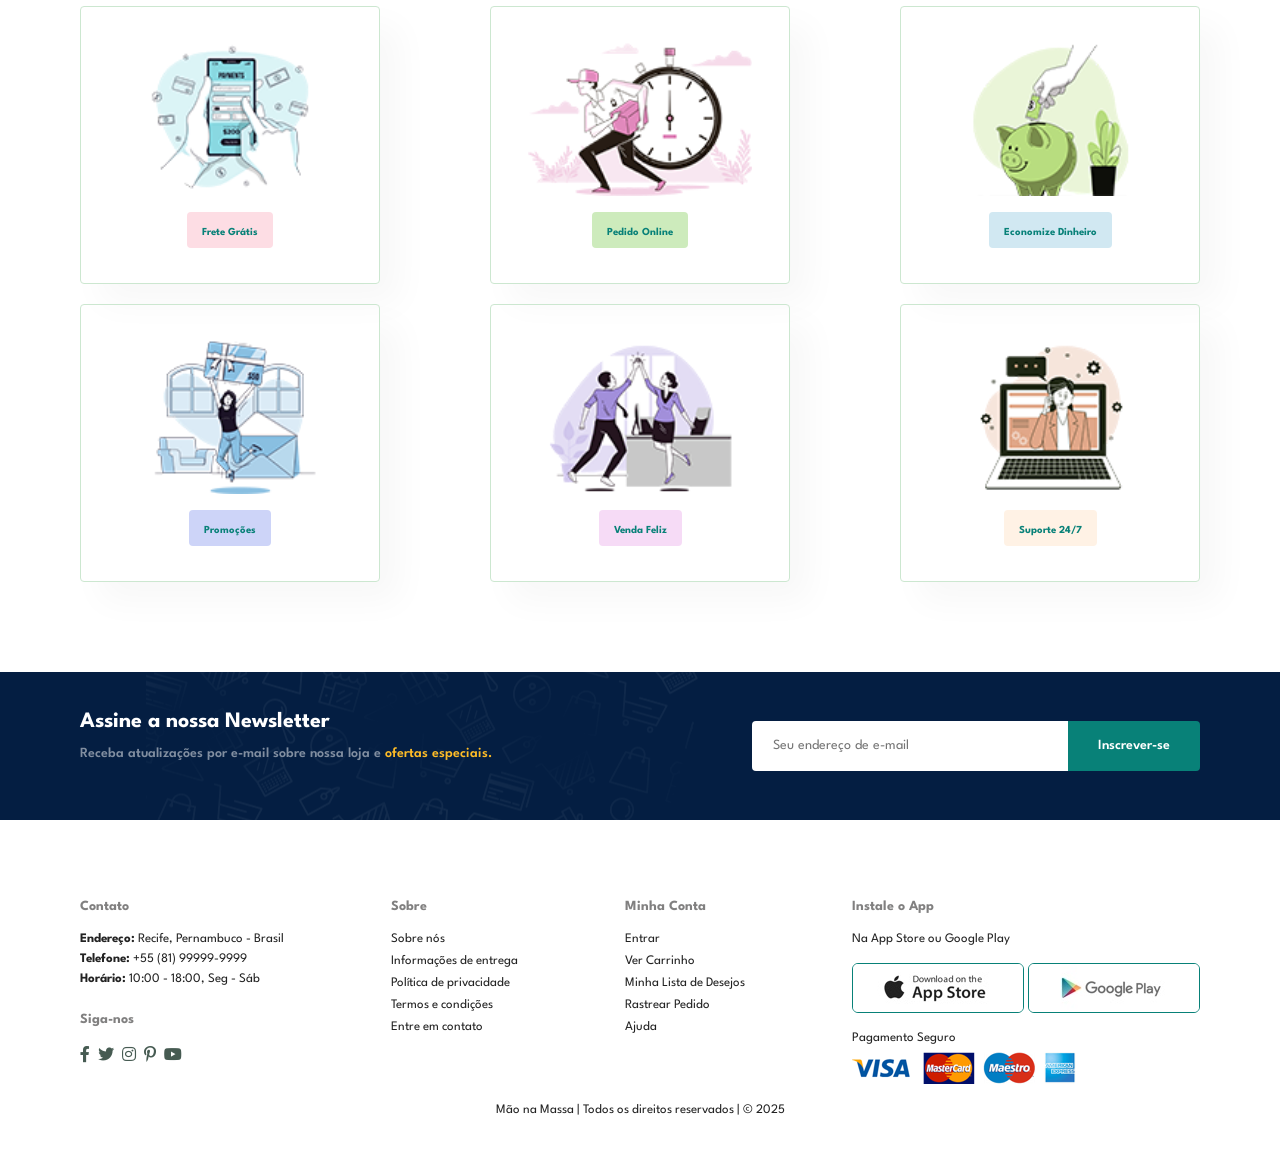
==== commit cd3e06a0: "Logo" ====
--- a/about.html
+++ b/about.html
@@ -102,7 +102,7 @@
 
     <footer class="section-p1">
         <div class="col">
-            <img class="logo" src="images/logo.png" alt="">
+        
             <h4>Contato</h4>
             <p><strong>Endereço:</strong> Recife, Pernambuco - Brasil</p>
             <p><strong>Telefone:</strong> +55 (81) 99999-9999</p>
--- a/style.css
+++ b/style.css
@@ -5,8 +5,10 @@
     padding: 0;
     box-sizing: border-box;
     font-family: 'Spartan',sans-serif;
-}
-
+   
+}
+
+ 
 h1 {
     font-size: 50px;
     line-height: 64px;
@@ -46,6 +48,9 @@
 .section-m1 {
     margin: 40px 0;
 }
+
+
+  
 
 button.normal {
     font-size: 14px;
@@ -82,14 +87,36 @@
     display: flex;
     align-items: center;
     justify-content: space-between;
-    padding: 20px 80px;
-    background: #E3E6F3;
+    padding: 50px 80px;
+    background: #e3e6f3c7;
     box-shadow: 0 5px 15px rgba(0, 0, 0, 0.06);
     z-index: 999;
     position: sticky;
     top: 0;
 }
 
+
+nav {
+    height: 70px;              
+    display: flex;
+    align-items: center;
+    justify-content: space-between;
+    padding: 0 20px;
+    position: relative; /* permite posicionar a logo */
+
+  }
+  
+  .logo {
+    width: 350px;        /* aumenta a largura */
+    height: auto;        /* mantém proporção */
+    position: absolute;  /* sai do fluxo da nav */
+    top: 50%;            /* centraliza verticalmente */
+    transform: translateY(-50%);
+  
+  }
+  
+
+  
 #navbar {
     display: flex;
     align-items: center;
@@ -98,13 +125,13 @@
 
 #navbar li {
     list-style: none;
-    padding: 0 20px;
+    padding: 0 30px;
     position: relative;
 }
 
 #navbar li a {
     text-decoration: none;
-    font-size: 16px;
+    font-size: 24px;
     font-weight: 600;
     color: #1a1a1a;
     transition: 0.3s ease; 
@@ -112,7 +139,7 @@
 
 #navbar li a:hover,
 #navbar li a.active {
-    color: #088178;
+    color: #422606;
 }
 
 #navbar li a:hover::after,
@@ -120,7 +147,7 @@
     content: "";
     width: 30%;
     height: 2px;
-    background: #088178;
+    background: #552c06;
     position: absolute;
     bottom: -4px;
     left: 20px;
@@ -178,13 +205,13 @@
 }
 
 #feature .fe-box {
-    width: 180px;
+    width: 300px;
     text-align: center;
-    padding: 25px 15px;
+    padding: 35px 25px;
     box-shadow: 20px 20px 34px rgba(0, 0, 0, 0.03);
     border: 1px solid #cce7d0;
     border-radius: 4px;
-    margin: 15px 0;
+    margin: 10px 0;
 }
 
 #feature .fe-box:hover {
@@ -192,13 +219,13 @@
 }
 
 #feature .fe-box img{
-    width: 100%;
-    margin-bottom: 10px;
+    width: 90%;
+    margin-bottom: 12px;
 }
 
 #feature .fe-box h6 {
     display: inline-block;
-    padding: 9px 8px 6px 8px;
+    padding: 15px 15px 10px 15px;
     line-height: 1;
     border-radius: 4px;
     color: #088178;
@@ -449,6 +476,12 @@
     width: 100%;
     text-align: center;
 }
+footer .logo-footer {
+    width: 180px;       /* controla a largura da logo no footer */
+    height: auto;       /* mantém proporção */
+    margin-bottom: 30px;
+    display: block;     /* garante alinhamento */
+}
 
 /* Shop Page */
 
@@ -889,8 +922,17 @@
     .section-p1 {
         padding: 40px 40px;
     } 
-
+    
+    .logo{
+        width: 189px;       /* controla a largura da logo */
+        height: auto;       /* mantém proporção */
+        margin-bottom: 40px; /* espaço abaixo da logo */
+        margin-left: 13px
+    }
+
+   
     #navbar {
+        padding: 120px 0 0 10px;
         display: flex;
         flex-direction: column;
         align-items: flex-start;
@@ -904,6 +946,7 @@
         box-shadow: 0 40px 60px rgba(0, 0, 0, 0.1);
         padding: 80px 0 0 10px;
         transition: 0.3s;
+        
     }
 
     #navbar.active {
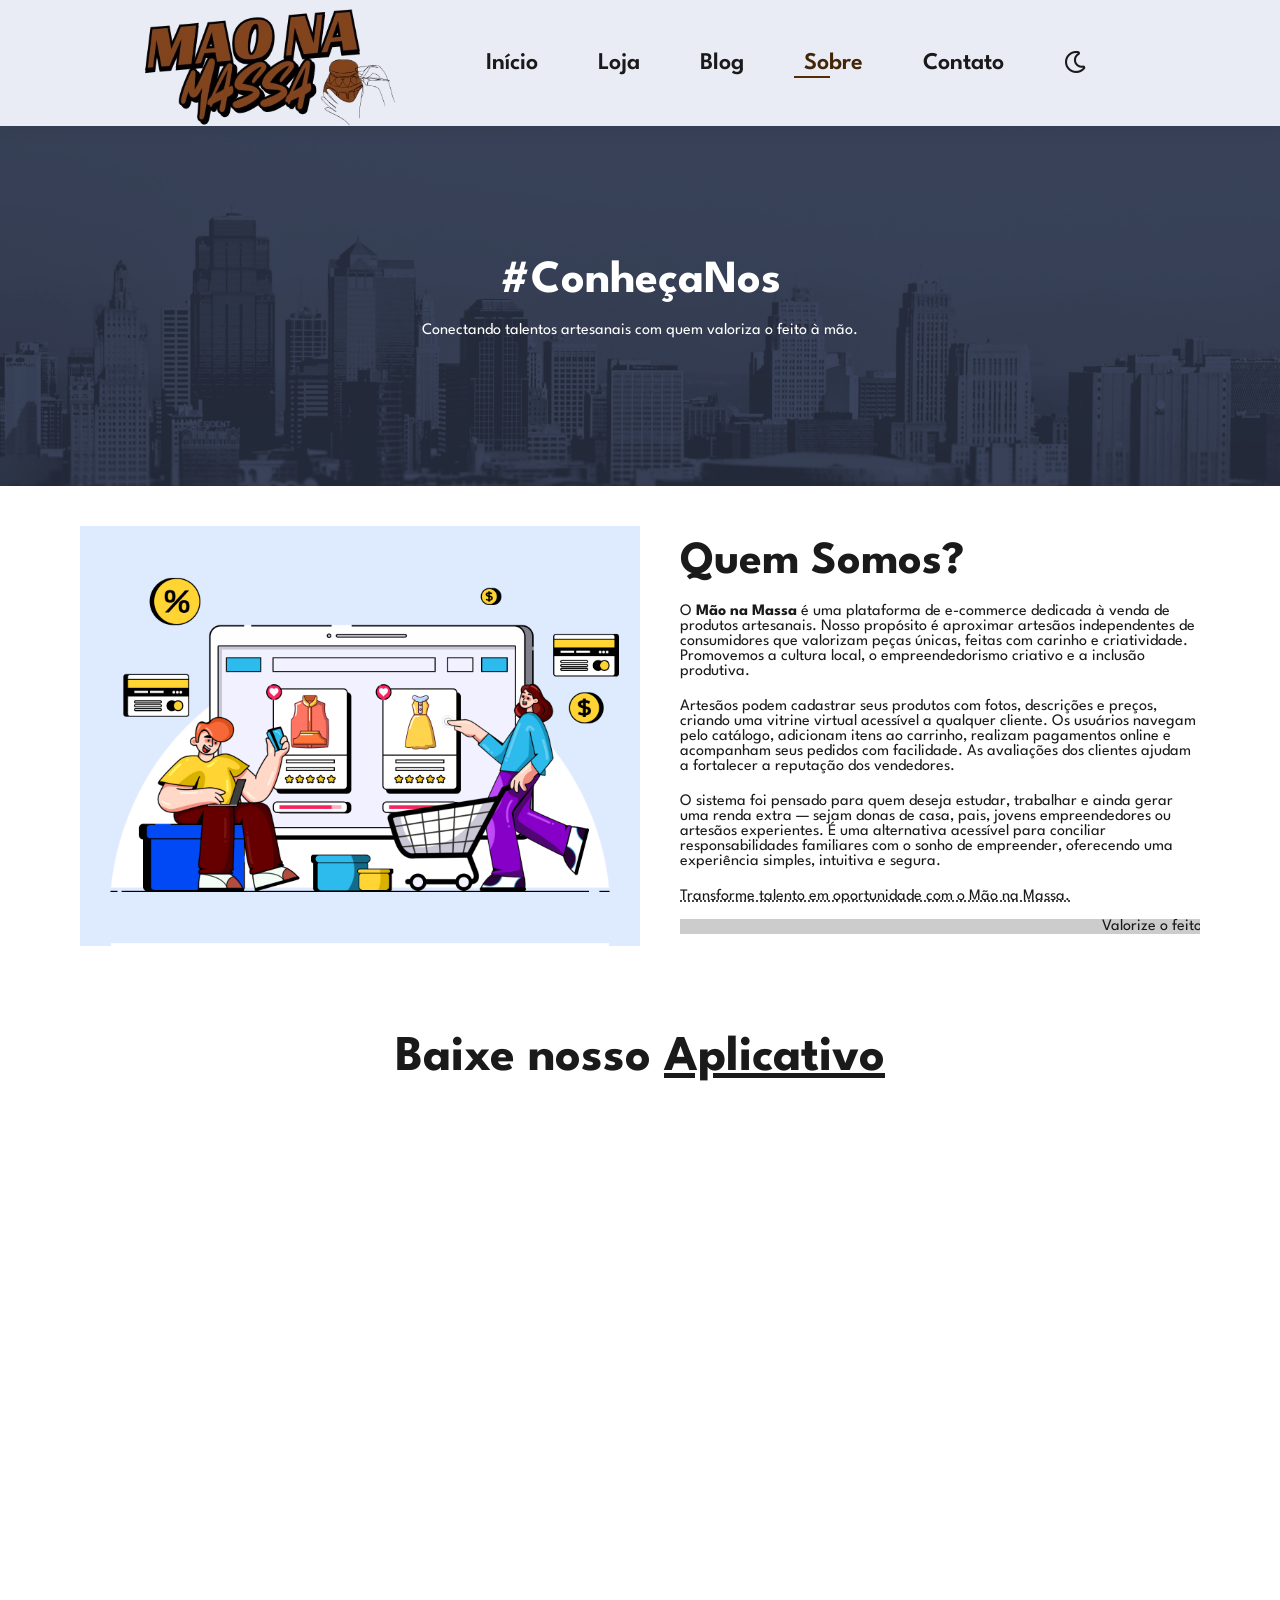
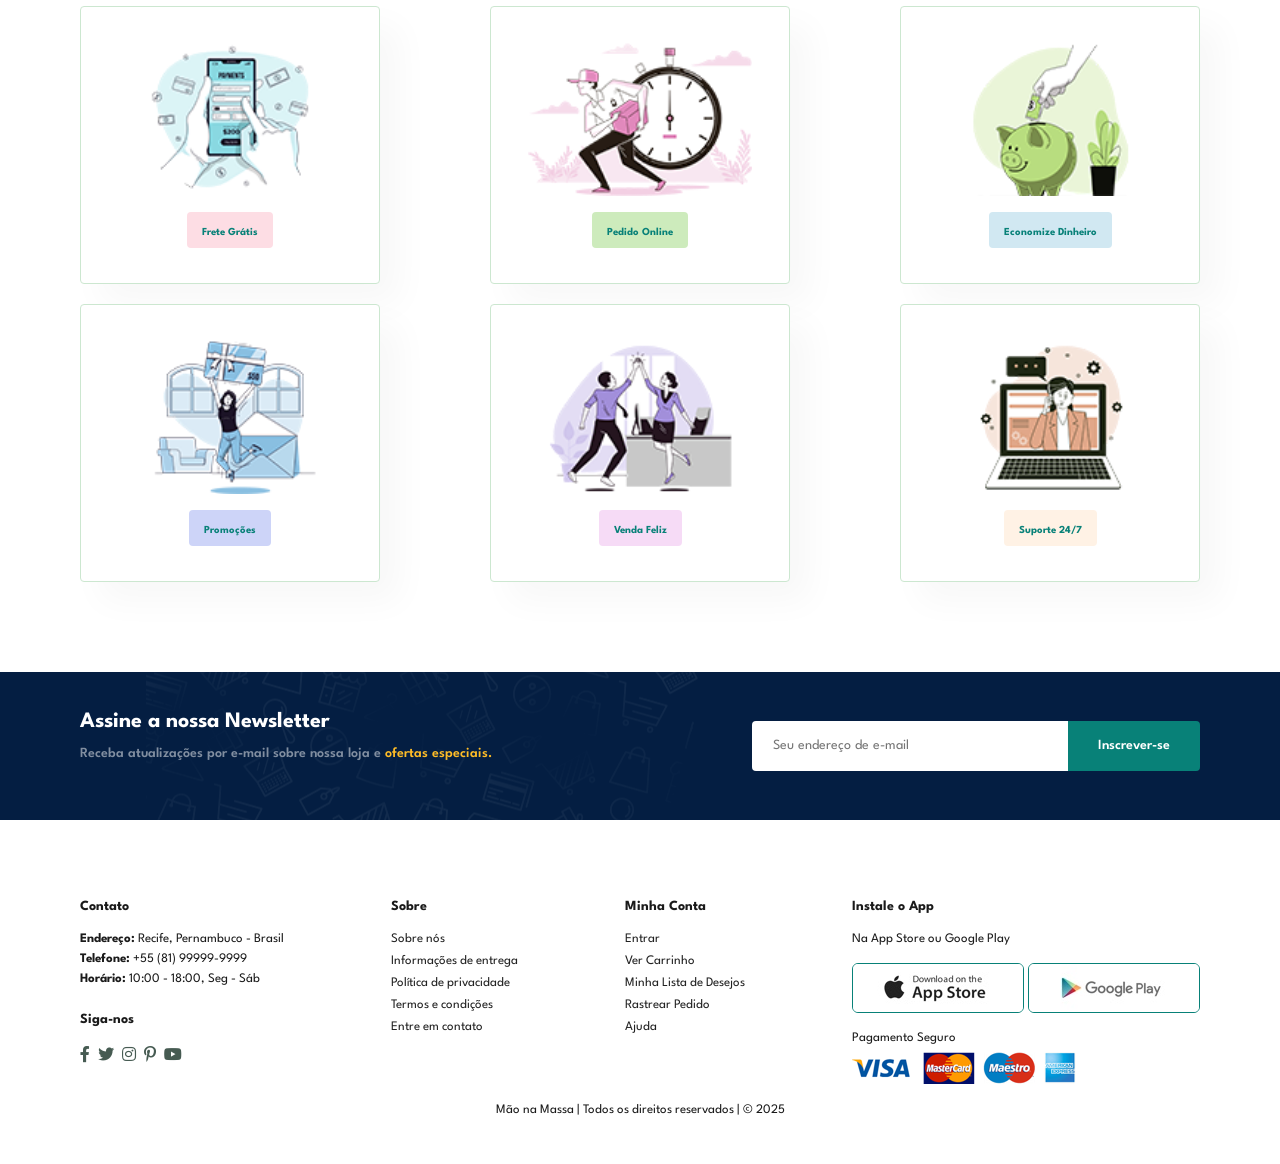
==== commit 1815312b: "Dark" ====
--- a/about.html
+++ b/about.html
@@ -25,6 +25,11 @@
                 <li><a href="blog.html">Blog</a></li>
                 <li><a class="active" href="about.html">Sobre</a></li>
                 <li><a href="contact.html">Contato</a></li>
+                <li>
+                    <a href="#" id="theme-toggle">
+                        <i class="far fa-moon"></i>
+                    </a>
+                </li>
                 <li id="lg-bag"><a href="cart.html"><i class="far fa-shopping-bag"></i></a></li>
                 <a href="#" id="close"><i class="far fa-times"></i></a>
             </ul>
--- a/style.css
+++ b/style.css
@@ -7,6 +7,9 @@
     font-family: 'Spartan',sans-serif;
    
 }
+
+
+
 
  
 h1 {
@@ -915,10 +918,34 @@
     padding: 10px;
     font-size: 13px;
 }
+/* Esconde o X em TODAS as telas como padrão */
+#close {
+    display: none !important;
+}
+
 
 /* Media Query */
 
 @media (max-width: 799px) {
+
+    .dark-theme #mobile i,
+.dark-theme #mobile a i {
+    color: #fff !important; 
+    opacity: 1 !important;
+}
+
+#close {
+    display: block !important;
+    position: absolute;
+    top: 30px;
+    left: 30px;
+    font-size: 24px;
+}
+
+.dark-theme #close {
+    color: var(--hero-text) !important;
+}
+
     .section-p1 {
         padding: 40px 40px;
     } 
@@ -951,6 +978,15 @@
 
     #navbar.active {
         right: 0px;
+        background: #1a1a1a; /* fundo dark */
+    }
+
+    #navbar.active li a {
+        color: #fff !important; /* texto branco */
+    }
+
+    #navbar.active #close {
+        color: #fff !important; /* X branco */
     }
 
     #navbar li {
@@ -968,14 +1004,7 @@
         padding-left: 20px;
     }
 
-    #close {
-        display: initial;
-        position: absolute;
-        top: 30px;
-        left: 30px;
-        color: #222;
-        font-size: 24px;
-    }
+ 
 
     #lg-bag {
         display: none;
@@ -1194,4 +1223,233 @@
         width: 100%;
         padding: 20px;
     }
-}+}
+
+/* 🔥 Tema Claro e Escuro com Variáveis */
+:root {
+    --bg: #ffffff;
+    --text: #1a1a1a;
+    --highlight: #422606;
+
+    /* header */
+    --header-bg: #e3e6f3c7;
+
+    /* hero */
+    --hero-title: #088178;
+    --hero-text: #ffffff;
+
+    /* cards */
+    --card-border: #cce7d0;
+    --card-bg: #ffffff;
+}
+
+/* 🌙 Tema Escuro */
+.dark-theme {
+    --bg: #121212;
+    --text: #e6e6e6;
+    --highlight: #ffd38a;
+
+    --header-bg: #222222;
+
+    --hero-title: #4cd3c2;
+    --hero-text: #e6e6e6;
+
+    --card-border: #333333;
+    --card-bg: #1e1e1e;
+}
+
+/* Aplicação das variáveis */
+body {
+    background-color: var(--bg);
+    color: var(--text);
+    transition: background-color 0.3s ease, color 0.3s ease;
+}
+
+#header {
+    background: var(--header-bg);
+}
+
+h1, h2, h3, h4, h5, h6, p, a {
+    color: var(--text);
+    transition: 0.3s ease;
+}
+
+#hero h1,
+#hero button {
+    color: var(--hero-title);
+}
+
+#hero p,
+#hero h2,
+#hero h4 {
+    color: var(--hero-text);
+}
+
+#feature .fe-box,
+#product1 .pro {
+    background-color: var(--card-bg);
+    border-color: var(--card-border);
+}
+
+/* Ícone do botão */
+#theme-toggle i {
+    font-size: 22px;
+    cursor: pointer;
+}
+
+/* Mudar lua para sol no tema escuro */
+.dark-theme #theme-toggle i:before {
+    content: "\f185"; /* FontAwesome sol */
+}
+#navbar {
+    z-index: 10000 !important;
+}
+#close {
+    font-size: 32px;
+    font-weight: bold;
+    cursor: pointer;
+    color: #000; /* coloque a cor que fará contraste */
+    position: absolute;
+    top: 20px;
+    right: 25px;
+    z-index: 2000; /* garante que fique por cima */
+    display: block;
+}
+#close:hover {
+    transform: scale(1.1);
+    transition: .2s;
+}
+
+
+/* ================= DARK THEME FIXES ================= */
+
+/* =======================
+   DARK MODE - MENU MOBILE
+   ======================= */
+   .dark-mode #navbar {
+    background-color: #111 !important; /* Fundo bem escuro */
+    border-left: 1px solid #333;
+}
+
+.dark-mode #navbar a {
+    color: #f5f5f5 !important; /* Texto branco */
+}
+
+.dark-mode #navbar li {
+    border-color: #333 !important;
+}
+
+/* Ícone do menu e de fechar no modo escuro */
+.dark-mode #mobile i,
+.dark-mode #close {
+    color: #fff !important;
+}
+
+
+
+/* Menu */
+.dark-theme #navbar li a {
+    color: var(--hero-text) !important;
+}
+
+.dark-theme #navbar li a:hover,
+.dark-theme #navbar li a.active {
+    color: var(--highlight) !important;
+}
+
+.dark-theme #navbar li a:hover::after,
+.dark-theme #navbar li a.active::after {
+    background: var(--highlight);
+}
+
+/* Ícone do carrinho no header */
+.dark-theme #lg-bag a i {
+    color: var(--hero-text);
+}
+
+/* Produtos */
+.dark-theme #product1 .pro .des span,
+.dark-theme #product1 .pro .des h5,
+.dark-theme #product1 .pro .des h4 {
+    color: var(--hero-text) !important;
+}
+
+.dark-theme #product1 .pro i.fas.fa-star {
+    color: #ffd966; /* cor dourada clara visível */
+}
+
+.dark-theme #product1 .pro .cart {
+    background-color: #333 !important;
+    border-color: #555 !important;
+    color: var(--highlight) !important;
+}
+
+/* Section Titles e Headings */
+.dark-theme h1,
+.dark-theme h2,
+.dark-theme h3,
+.dark-theme h4 {
+    color: var(--hero-text) !important;
+}
+
+/* Footer (links e textos brancos) */
+footer,
+footer .col a,
+footer .col h4 {
+    transition: 0.3s ease;
+}
+
+.dark-theme footer .col a,
+.dark-theme footer .col h4,
+.dark-theme footer p {
+    color: #ffffff !important;
+}
+
+/* Hover no footer */
+.dark-theme footer .col a:hover {
+    color: var(--highlight) !important;
+}
+
+/* Ajuste Fe-box títulos */
+.dark-theme #feature .fe-box h6 {
+    color: #000 !important; /* para contrastar com fundos coloridos */
+}
+
+/* ================= SHOP PAGE DARK THEME ================= */
+.dark-mode #page-header {
+    background-color: var(--dark-bg-header);
+    background-image: url(images/about/banner.png);
+    background-blend-mode: multiply;
+}
+
+.dark-mode #page-header h2,
+.dark-mode #page-header p {
+    color: var(--hero-text) !important;
+}
+
+.dark-mode #product1 {
+    background-color: var(--bg-dark);
+}
+
+.dark-mode #product1 .pro {
+    background-color: #222 !important;
+    border-color: #444 !important;
+}
+
+.dark-mode #product1 .pro:hover {
+    box-shadow: 20px 20px 30px rgba(255,255,255,0.05) !important;
+}
+
+.dark-mode #product1 .pro .des span,
+.dark-mode #product1 .pro .des h5,
+.dark-mode #product1 .pro .des h4 {
+    color: var(--hero-text) !important;
+}
+
+.dark-mode #product1 h2 {
+    color: var(--hero-text) !important;
+}
+
+
+
+
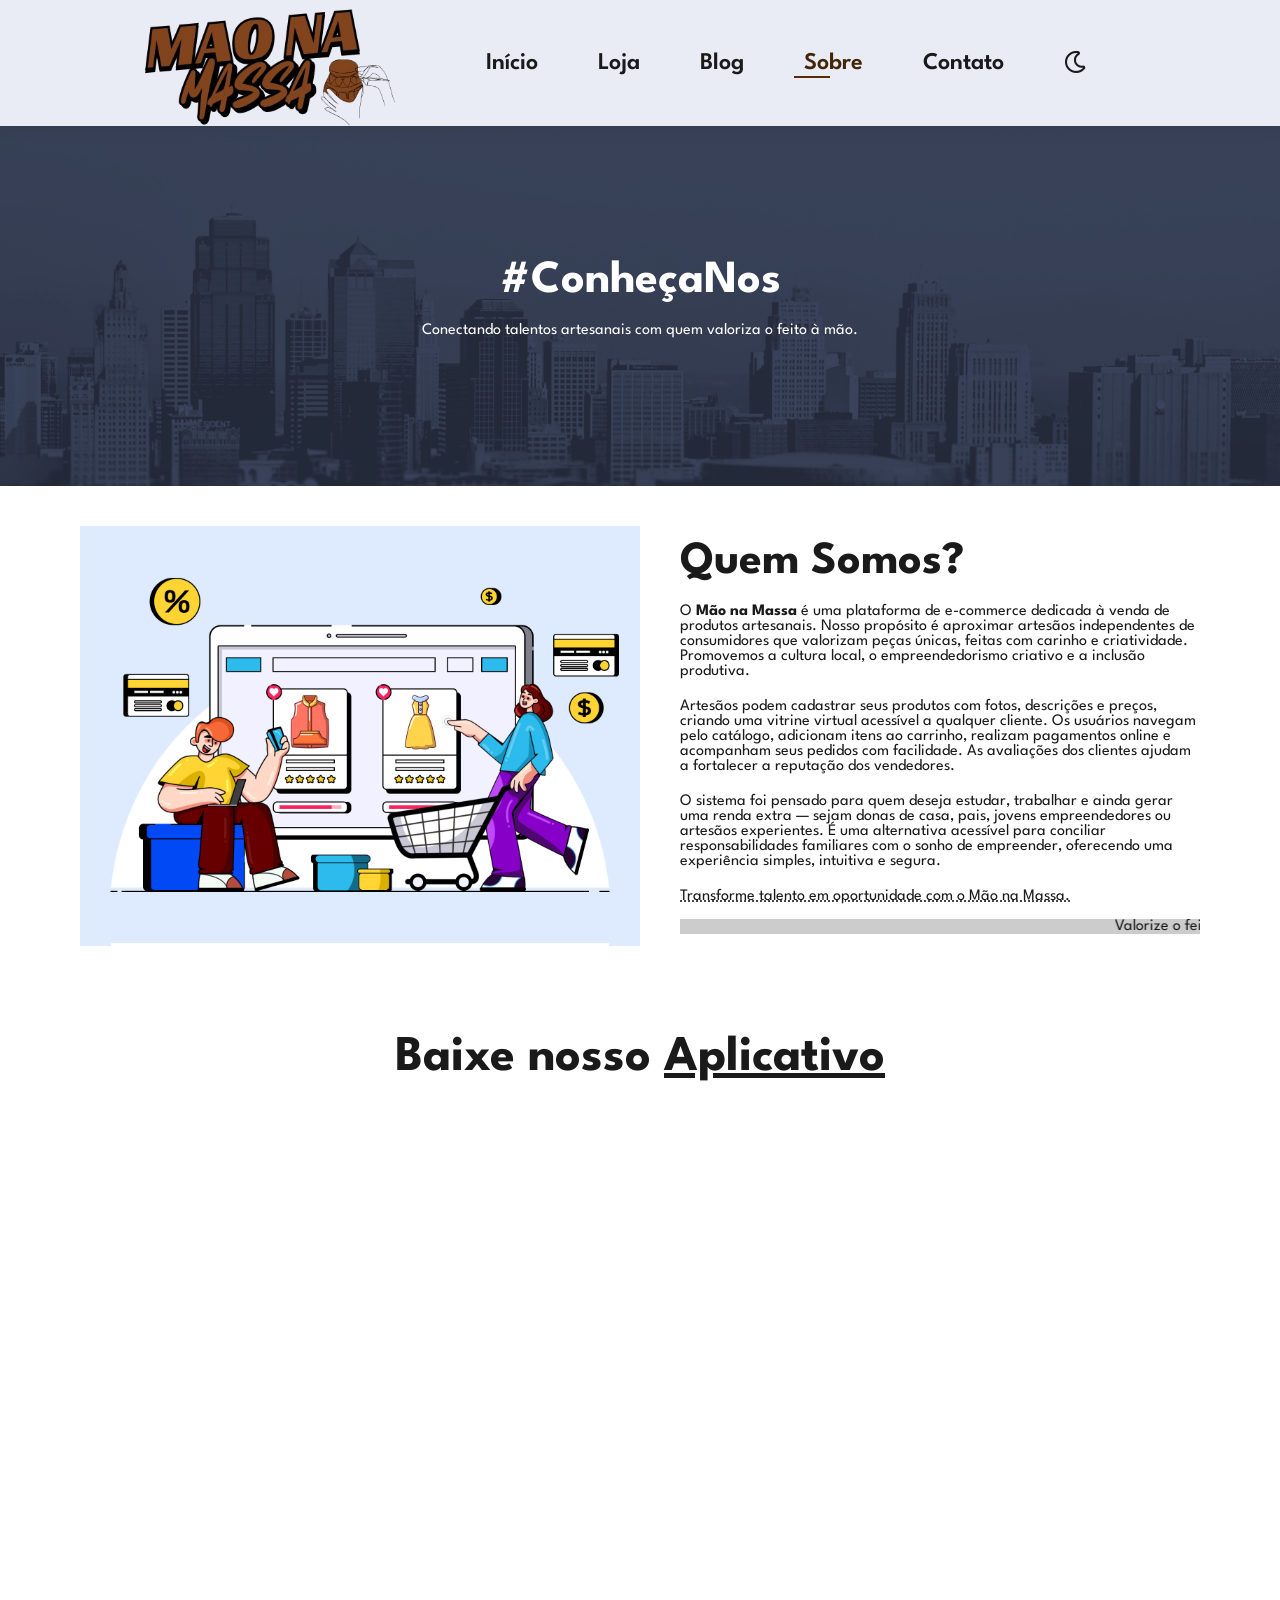
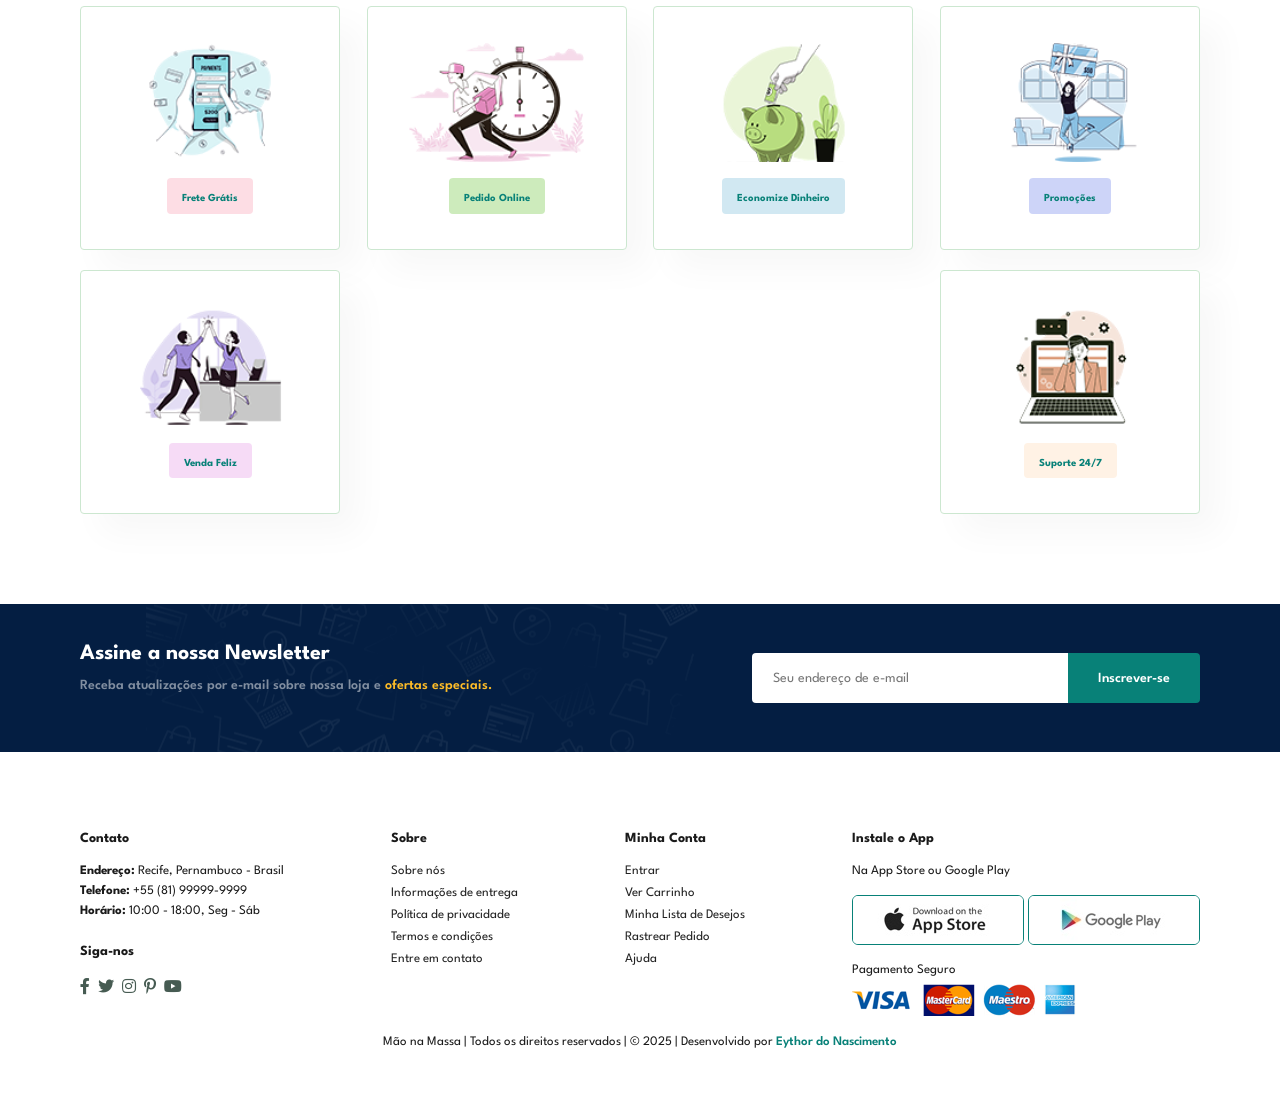
==== commit 59672033: "att" ====
--- a/about.html
+++ b/about.html
@@ -150,7 +150,13 @@
             <img src="images/pay/pay.png" alt="">
         </div>
         <div class="copyright">
-            <p>Mão na Massa | Todos os direitos reservados | &#169; 2025</p>
+            <p>
+                Mão na Massa | Todos os direitos reservados | © 2025 | 
+                Desenvolvido por 
+                <a href="https://github.com/EythordoNascimento" target="_blank">
+                    Eythor do Nascimento
+                </a>
+            </p>
         </div>
     </footer>
 
--- a/style.css
+++ b/style.css
@@ -208,13 +208,14 @@
 }
 
 #feature .fe-box {
-    width: 300px;
+    width: 260px;
     text-align: center;
-    padding: 35px 25px;
+    padding: 35px 20px;
     box-shadow: 20px 20px 34px rgba(0, 0, 0, 0.03);
     border: 1px solid #cce7d0;
     border-radius: 4px;
     margin: 10px 0;
+    gap: -12px;
 }
 
 #feature .fe-box:hover {
@@ -222,7 +223,7 @@
 }
 
 #feature .fe-box img{
-    width: 90%;
+    width: 80%;
     margin-bottom: 12px;
 }
 
@@ -1399,6 +1400,22 @@
     transition: 0.3s ease;
 }
 
+.copyright a {
+    color: #088178; /* ou outra cor que combine com o site */
+    font-weight: 600;
+    text-decoration: none;
+}
+
+.copyright a:hover {
+    text-decoration: underline;
+}
+
+/* Dark mode */
+.dark-theme .copyright a {
+    color: var(--hero-text);
+}
+
+
 .dark-theme footer .col a,
 .dark-theme footer .col h4,
 .dark-theme footer p {
